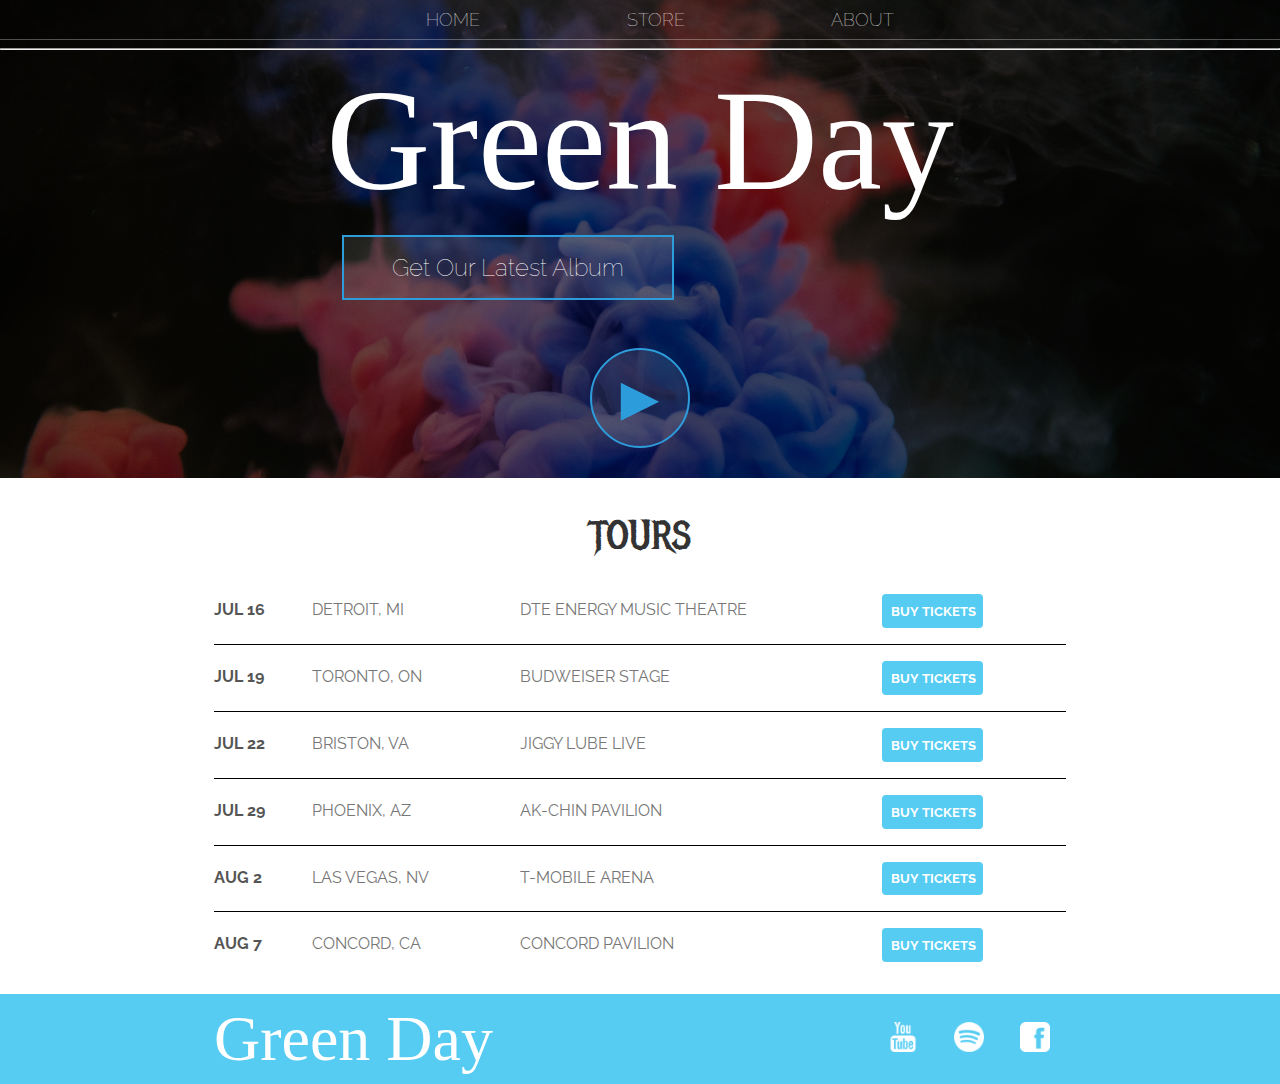
==== index.html @ 5b6823dc "First Commit" ====
<!doctype html>
<html>
  <head>
    <title>Green Day</title>
    <meta name="description" content="This is the description" />
    <link rel="stylesheet" href="styles.css" />
  </head>

  <body>
    <header class="main-header">
      <nav class="nav main-nav">
        <ul>
          <li><a href="index.html">HOME</a></li>
          <li><a href="store.html">STORE</a></li>
          <li><a href="about.html">ABOUT</a></li>
        </ul>
      </nav>
      <hr />
      <h1 class="band-name band-name-larger">Green Day</h1>
      <div class="container">
        <button class="btn btn-header" type="button">
          Get Our Latest Album
        </button>
      </div>
      <button class="btn btn-header btn-play" type="button">&#9658;</button>
    </header>

    <section class="content-section container">
      <h2 class="section-header">TOURS</h2>
      <div>
        <div class="tour-row">
          <span class="tour-item tour-date">JUL 16</span>
          <span class="tour-item tour-city">DETROIT, MI</span>
          <span class="tour-item tour-arena">DTE ENERGY MUSIC THEATRE</span>
          <button class="btn tour-item tour-btn btn-primary" type="button">
            BUY TICKETS
          </button>
        </div>
        <div class="tour-row">
          <span class="tour-item tour-date">JUL 19</span>
          <span class="tour-item tour-city">TORONTO, ON</span>
          <span class="tour-item tour-arena">BUDWEISER STAGE</span>
          <button class="btn tour-item tour-btn btn-primary" type="button">
            BUY TICKETS
          </button>
        </div>
        <div class="tour-row">
          <span class="tour-item tour-date">JUL 22</span>
          <span class="tour-item tour-city">BRISTON, VA</span>
          <span class="tour-item tour-arena">JIGGY LUBE LIVE</span>
          <button class="btn tour-item tour-btn btn-primary" type="button">
            BUY TICKETS
          </button>
        </div>
        <div class="tour-row">
          <span class="tour-item tour-date">JUL 29</span>
          <span class="tour-item tour-city">PHOENIX, AZ</span>
          <span class="tour-item tour-arena">AK-CHIN PAVILION</span>
          <button class="btn tour-item tour-btn btn-primary" type="button">
            BUY TICKETS
          </button>
        </div>
        <div class="tour-row">
          <span class="tour-item tour-date">AUG 2</span>
          <span class="tour-item tour-city">LAS VEGAS, NV</span>
          <span class="tour-item tour-arena">T-MOBILE ARENA</span>
          <button class="btn tour-item tour-btn btn-primary" type="button">
            BUY TICKETS
          </button>
        </div>
        <div class="tour-row">
          <span class="tour-item tour-date">AUG 7</span>
          <span class="tour-item tour-city">CONCORD, CA</span>
          <span class="tour-item tour-arena">CONCORD PAVILION</span>
          <button class="btn tour-item tour-btn btn-primary" type="button">
            BUY TICKETS
          </button>
        </div>
      </div>
    </section>

    <footer class="main-footer">
      <div class="container main-footer-container">
        <h3 class="band-name">Green Day</h3>
        <ul class="nav footer-nav">
          <li>
            <a target="_blank" href="https://youtube.com"
              ><img src="images/youtube-logo.png"
            /></a>
          </li>
          <li>
            <a target="_blank" href="https://spotify.com"
              ><img src="images/spotify-logo.png"
            /></a>
          </li>
          <li>
            <a target="_blank" href="https://facebook.com"
              ><img src="images/facebook-logo.png"
            /></a>
          </li>
        </ul>
      </div>
    </footer>
  </body>
</html>
---- styles.css ----
@import url("https://fonts.googleapis.com/css2?family=Raleway:wght@300;400&display=swap");
@import url("https://fonts.googleapis.com/css2?family=Metal+Mania&display=swap");

@font-face {
  font-family: "Booter - Zero Zero";
  src:
    url("Fonts/Booter - Zero Zero.woff") format("woff"),
    url("Fonts/Booter - Zero Zero.woff2") format("woff2");
  font-weight: normal;
  font-style: normal;
}

* {
  box-sizing: border-box;
  font-family: Raleway;
  color: #777;
}

html,
body {
  margin: 0;
  padding: 0;
}

.nav ul {
  margin: 0;
}

.nav li {
  display: inline;
}

.nav a {
  display: inline-block;
  padding: 0.5em;
  color: white;
  text-decoration: none;
}

.main-nav {
  text-align: center;
  font-size: 1.1em;
  font-weight: lighter;
  border-bottom: 1px solid rgba(255, 255, 255, 0.3);
}

.main-nav li {
  padding: 0 5%;
}

.nav a:hover {
  background-color: rgba(255, 255, 255, 0.3);
}

.main-header {
  background-color: rgba(0, 0, 0, 0.6);
  background-image: url("images/header-background.jpg");
  background-blend-mode: multiply;
  background-size: cover;
  padding-bottom: 30px;
}

.band-name {
  text-align: center;
  margin: 0;
  font-size: 4em;
  font-family: "Booter - Zero Zero";
  font-weight: normal;
  color: white;
}

.band-name-larger {
  font-size: 9em;
}

.content-section {
  margin: 1em;
}

.container {
  max-width: 900px;
  margin: 0 auto;
  padding: 0 1.5em;
}

.section-header {
  font-family: "Metal Mania";
  font-weight: normal;
  color: #333;
  text-align: center;
  font-size: 2.5em;
}

.about-band-image {
  float: left;
  height: 200px;
  width: 200px;
  margin: 15px;
  border-radius: 50%;
}

.main-footer {
  background-color: #56ccf2;
  color: white;
  padding: 0.25em 0;
}

.main-footer-container {
  display: flex;
  align-items: center;
}

.main-footer-container ul {
  flex-grow: 1;
  text-align: end;
}

.footer-nav li {
  padding: 0 0.5em;
}

.footer-nav img {
  width: 30px;
  height: 30px;
}

.btn {
  text-align: center;
  vertical-align: middle;
  padding: 0.67em;
  cursor: pointer;
}

.btn-header {
  margin: 0.5em 15% 2em 15%;
  color: white;
  border: 2px solid #2d9cdb;
  background-color: rgba(255, 255, 255, 0.1);
  border-radius: 0;
  font-size: 1.5em;
  font-weight: lighter;
  padding-left: 2em;
  padding-right: 2em;
}

.btn-header:hover {
  background-color: rgba(255, 255, 255, 0.3);
}

.btn-play {
  display: block;
  margin: 0 auto;
  color: #2d9cdb;
  font-size: 4em;
  border-radius: 50%;
  padding: 0;
  width: 100px;
  height: 100px;
}

.tour-row {
  border-bottom: 1px solid black;
  padding-bottom: 1em;
  margin-bottom: 1em;
}

.tour-row:last-child {
  border-bottom: none;
}

.tour-item {
  display: inline-block;
  padding-right: 0.5em;
}

.tour-date {
  color: #555;
  font-weight: bold;
  width: 11%;
}

.tour-city {
  width: 24%;
}

.tour-arena {
  width: 42%;
}

.tour-btn {
  max-width: 19%;
}

.btn-primary {
  color: white;
  background-color: #56ccf2;
  border: none;
  border-radius: 0.3em;
  font-weight: bold;
}

.btn-primary:hover {
  background-color: #2d9cdb;
}

.shop-item {
  margin: 30px;
}

.shop-item-title {
  display: block;
  width: 100%;
  text-align: center;
  font-weight: bold;
  font-size: 1.5em;
  color: #333;
  margin-bottom: 15px;
}

.shop-item-image {
  height: 250px;
}

.shop-item-details {
  display: flex;
  align-items: center;
  padding: 5px;
}

.shop-item-price {
  flex-grow: 1;
  color: #333;
}

.shop-items {
  display: flex;
  flex-wrap: wrap;
  justify-content: space-around;
}

.cart-header {
  font-weight: bold;
  font-size: 1.2em;
  color: #333;
}

.cart-column {
  display: flex;
  align-items: center;
  border-bottom: 1px solid black;
  margin-right: 1.5em;
  padding-bottom: 10px;
  margin-top: 10px;
}

.cart-row {
  display: flex;
}

.cart-item {
  width: 45%;
}

.cart-price {
  width: 20%;
  font-size: 1.2em;
  color: #333;
}

.cart-quantity {
  width: 35%;
}

.cart-item-title {
  color: #333;
  margin-left: .5em;
  font-size: 1.2em;
}

.cart-item-image {
  width: 75px;
  height: auto;
  border-radius: 10px;
}

.btn-danger {
  color: white;
  background-color: #eb5757;
  border: none;
  border-radius: 0.3em;
  font-weight: bold;
}

.btn-danger:hover {
  background-color: #cc4c4c;
}

.cart-quantity-input {
  height: 34px;
  width: 50px;
  border-radius: 5px;
  border: 1px solid #56ccf2;
  background-color: #eee;
  color: #333;
  padding: 0;
  text-align: center;
  font-size: 1.2em;
  margin-right: 25px;
}

.cart-row:last-child {
  border-bottom: 1px solid black;
}

.cart-row:last-child .cart-column {
  border:none;
}

.cart-total {
  text-align: end;
  margin-top: 10px;
  margin-right: 10px;
}

.cart-total-title {
  font-weight: bold;
  font-size: 1.5em;
  color: black;
  margin-right: 20px;
}

.cart-total-price {
  color: #333;
  font-size: 1.1em;
}

.btn-purchase {
  display: block;
  margin: 40px auto 80px auto;
  font-size: 1.75em;
}
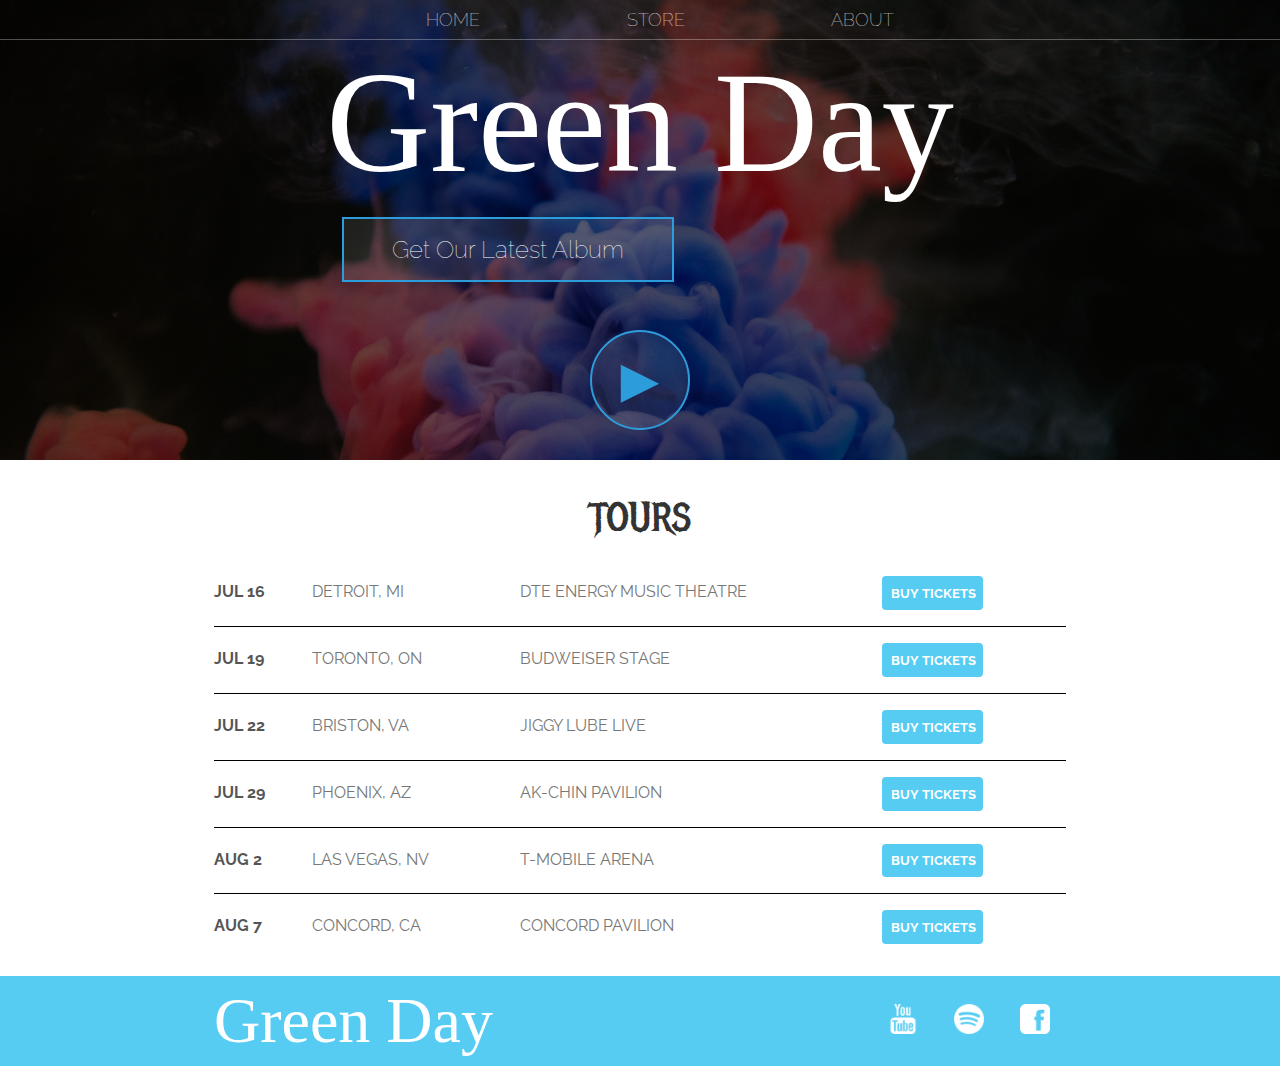
==== commit 0f183b00: "Removed extra new line" ====
--- a/index.html
+++ b/index.html
@@ -15,7 +15,6 @@
           <li><a href="about.html">ABOUT</a></li>
         </ul>
       </nav>
-      <hr />
       <h1 class="band-name band-name-larger">Green Day</h1>
       <div class="container">
         <button class="btn btn-header" type="button">
